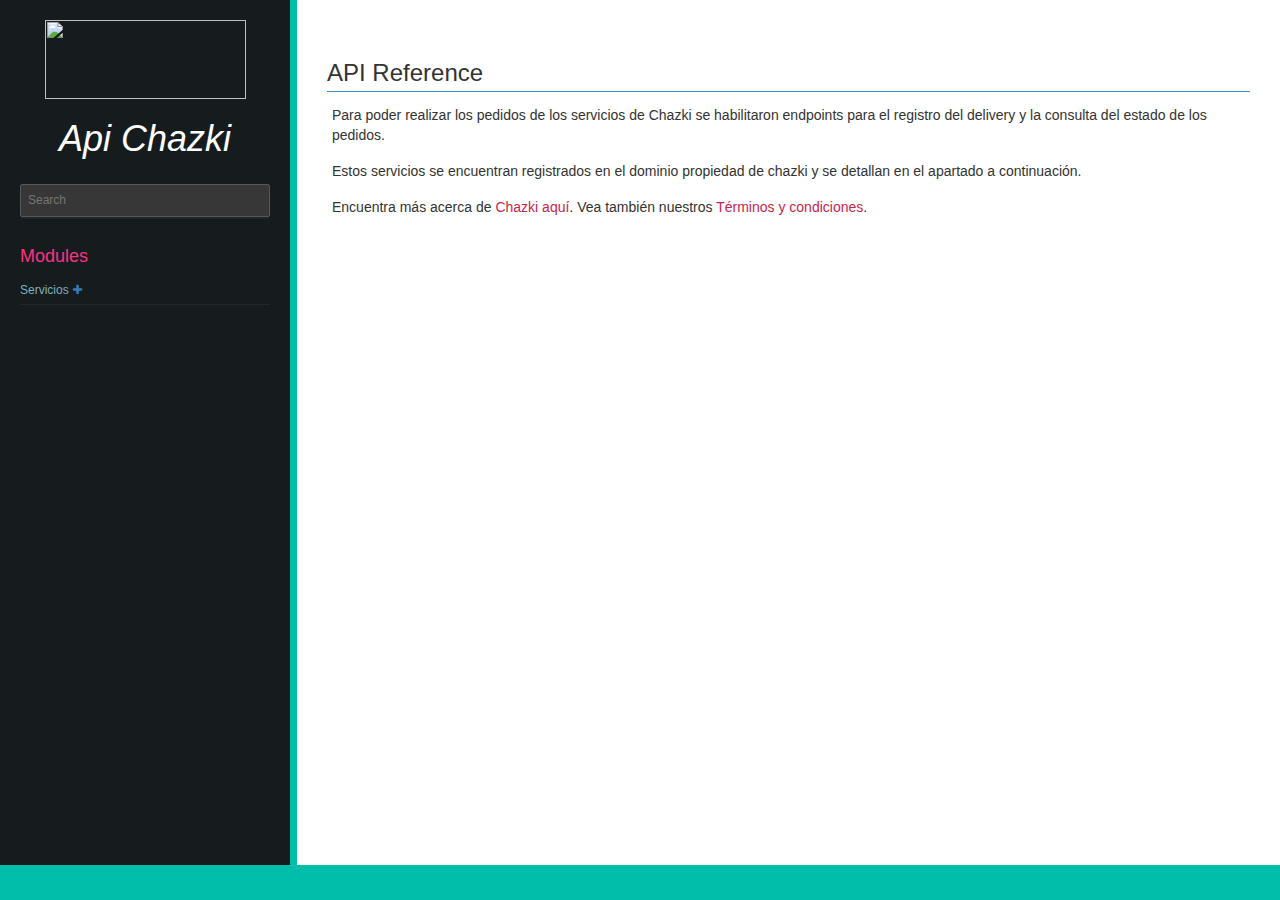
==== index.html @ 4b04d976 "first" ====
<!DOCTYPE html>
<html lang="en">
<head>
    <meta charset="utf-8">
    <title>Home | Api Chazki</title>

    <script src="scripts/prettify/prettify.js"> </script>
    <script src="scripts/prettify/lang-css.js"> </script>
    <!--[if lt IE 9]>
      <script src="//html5shiv.googlecode.com/svn/trunk/html5.js"></script>
    <![endif]-->
    <link type="text/css" rel="stylesheet" href="styles/bootstrap.min.css">
    <link type="text/css" rel="stylesheet" href="styles/prettify-jsdoc.css">
    <link type="text/css" rel="stylesheet" href="styles/prettify-tomorrow.css">
    <link type="text/css" rel="stylesheet" href="styles/tui-doc.css">

    
</head>
<body>
<nav class="lnb" id="lnb">
    <div class="logo" style="width: 201px; height: 79px">
        
            <img src="https://docs.chazki.com/images/logo.png" width="100%" height="100%">
        
    </div>
    <div class="title">
        <h1><a href="index.html" class="link">Api Chazki</a></h1>
        
    </div>
    <div class="search-container" id="search-container">
        <input type="text" placeholder="Search">
        <ul></ul>
    </div>
    
    <div class="lnb-api hidden"><h3>Modules</h3><ul><li><a href="module-Servicios.html">Servicios</a><button type="button" class="hidden toggle-subnav btn btn-link">  <span class="glyphicon glyphicon-plus"></span></button><div class="hidden" id="module:Servicios_sub"><div class="member-type">Methods</div><ul class="inner"><li><a href="module-Servicios.html#~uploadClientOrders">uploadClientOrders</a></li><li><a href="module-Servicios.html#~fnTrackOrderChazkiPosition">fnTrackOrderChazkiPosition</a></li><li><a href="module-Servicios.html#~fnOrderHistorialPublic">fnOrderHistorialPublic</a></li><li><a href="module-Servicios.html#~fnOrderHistorialPrivate">fnOrderHistorialPrivate</a></li><li><a href="module-Servicios.html#~fnOrderImages">fnOrderImages</a></li></ul></div></li></ul></div>
</nav>
<div id="resizer"></div>

<div class="main" id="main">
    



    









    


    <section>
        <article class="readme"><h1>API Reference</h1>
<p>Para poder realizar los pedidos de los servicios de Chazki se habilitaron endpoints para el registro del delivery y la consulta del estado de los pedidos.</p>
<p>Estos servicios se encuentran registrados en el dominio propiedad de chazki y se detallan en el apartado a continuación.</p>
<p>Encuentra más acerca de <a href="https://chazki.com/#/">Chazki aquí</a>. Vea también nuestros <a href="https://chazki.com/tyc.html">Términos y condiciones</a>.</p></article>
    </section>






</div>

<footer>
    <div class="footer-text"> </div>
</footer>
<script>prettyPrint();</script>
<script src="scripts/jquery.min.js"></script>
<script src="scripts/tui-doc.js"></script>
<script src="scripts/linenumber.js"></script>

    <script>
        var id = 'package:undefined_sub'.replace(/"/g, '_');
        var selectedApi = document.getElementById(id); // do not use jquery selector
        var $selectedApi = $(selectedApi);

        $selectedApi.removeClass('hidden');
        $selectedApi.parent().find('.glyphicon').removeClass('glyphicon-plus').addClass('glyphicon-minus');
        showLnbApi();
    </script>

</body>
</html>
---- styles/prettify-jsdoc.css ----
/* JSDoc prettify.js theme */

/* plain text */
.pln {
  color: #000000;
  font-weight: normal;
  font-style: normal;
}

/* string content */
.str {
  color: #006400;
  font-weight: normal;
  font-style: normal;
}

/* a keyword */
.kwd {
  color: #000000;
  font-weight: bold;
  font-style: normal;
}

/* a comment */
.com {
  font-weight: normal;
  font-style: italic;
}

/* a type name */
.typ {
  color: #000000;
  font-weight: normal;
  font-style: normal;
}

/* a literal value */
.lit {
  color: #006400;
  font-weight: normal;
  font-style: normal;
}

/* punctuation */
.pun {
  color: #000000;
  font-weight: bold;
  font-style: normal;
}

/* lisp open bracket */
.opn {
  color: #000000;
  font-weight: bold;
  font-style: normal;
}

/* lisp close bracket */
.clo {
  color: #000000;
  font-weight: bold;
  font-style: normal;
}

/* a markup tag name */
.tag {
  color: #006400;
  font-weight: normal;
  font-style: normal;
}

/* a markup attribute name */
.atn {
  color: #006400;
  font-weight: normal;
  font-style: normal;
}

/* a markup attribute value */
.atv {
  color: #006400;
  font-weight: normal;
  font-style: normal;
}

/* a declaration */
.dec {
  color: #000000;
  font-weight: bold;
  font-style: normal;
}

/* a variable name */
.var {
  color: #000000;
  font-weight: normal;
  font-style: normal;
}

/* a function name */
.fun {
  color: #000000;
  font-weight: bold;
  font-style: normal;
}

/* Specify class=linenums on a pre to get line numbering */
ol.linenums {
  margin-top: 0;
  margin-bottom: 0;
}
---- styles/prettify-tomorrow.css ----
/* Tomorrow Theme */
/* Original theme - https://github.com/chriskempson/tomorrow-theme */
/* Pretty printing styles. Used with prettify.js. */
/* SPAN elements with the classes below are added by prettyprint. */
/* plain text */
.pln {
  color: #4d4d4c; }

@media screen {
  /* string content */
  .str {
    color: #718c00; }

  /* a keyword */
  .kwd {
    color: #8959a8; }

  /* a comment */
  .com {
    color: #8e908c; }

  /* a type name */
  .typ {
    color: #4271ae; }

  /* a literal value */
  .lit {
    color: #f5871f; }

  /* punctuation */
  .pun {
    color: #4d4d4c; }

  /* lisp open bracket */
  .opn {
    color: #4d4d4c; }

  /* lisp close bracket */
  .clo {
    color: #4d4d4c; }

  /* a markup tag name */
  .tag {
    color: #c82829; }

  /* a markup attribute name */
  .atn {
    color: #f5871f; }

  /* a markup attribute value */
  .atv {
    color: #3e999f; }

  /* a declaration */
  .dec {
    color: #f5871f; }

  /* a variable name */
  .var {
    color: #c82829; }

  /* a function name */
  .fun {
    color: #4271ae; } }
/* Use higher contrast and text-weight for printable form. */
@media print, projection {
  .str {
    color: #060; }

  .kwd {
    color: #006;
    font-weight: bold; }

  .com {
    color: #600;
    font-style: italic; }

  .typ {
    color: #404;
    font-weight: bold; }

  .lit {
    color: #044; }

  .pun, .opn, .clo {
    color: #440; }

  .tag {
    color: #006;
    font-weight: bold; }

  .atn {
    color: #404; }

  .atv {
    color: #060; } }
/* Style */
/*
pre.prettyprint {
  background: white;
  font-family: Consolas, Monaco, 'Andale Mono', monospace;
  font-size: 12px;
  line-height: 1.5;
  border: 1px solid #ccc;
  padding: 10px; }
*/

/* Specify class=linenums on a pre to get line numbering */
ol.linenums {
  margin-top: 0;
  margin-bottom: 0; }

/* IE indents via margin-left */
li.L0,
li.L1,
li.L2,
li.L3,
li.L4,
li.L5,
li.L6,
li.L7,
li.L8,
li.L9 {
  /* */ }

/* Alternate shading for lines */
li.L1,
li.L3,
li.L5,
li.L7,
li.L9 {
  /* */ }
---- styles/tui-doc.css ----
body {
    font-size: 12px;
    font-family: Helvetica Neue, Helvetica, Arial, Malgun gothic, '돋움', AppleSDGothicNeo;
}
ul, ol, li {list-style:none; padding-left:0; margin-left:0;}

/* Navigation - LNB */
.lnb {
    width: 290px;
    position: absolute;
    bottom: 30px;
    top: 0;
    overflow: auto;
    left: 0;
    background-color: #161b1d;
    padding: 0 20px;
}
.lnb .logo {
    height: 13px;
    margin: 20px auto 0;
}
.lnb .title {
    text-align: center;
    padding: 0 0 15px;
}
.lnb .title .link {
    color: #fff;
    font-style: italic;
}
.lnb h3 {
    font-size: 1.5em;
    color: #fa3282;
}
.lnb h3 a {
    color: #fa3282;
}
.lnb h3 a:hover {
    color: #9a3282;
}
.lnb .lnb-api li,
.lnb .lnb-examples li {
    padding-top: 5px;
    padding-bottom: 5px;
    border-bottom: 1px solid #1f292e;
}
.lnb .lnb-api h3 a {
    color: #fa3282;
}
.lnb .lnb-api h3 a:hover {
    color: #fa3282;
    text-decoration: underline;
}
.lnb .lnb-api a,
.lnb .lnb-examples a {
    color: #7cafc2;
}
.lnb .lnb-api a:hover,
.lnb .lnb-examples a:hover {
    color: #a3cfdf;
}
.lnb .lnb-api .toggle-subnav {
    padding: 0 3px;
    margin-bottom: 0;
}
.lnb .lnb-api .toggle-subnav:focus {
    outline: 0;
}
.lnb .lnb-api .toggle-subnav {
    font-size: 10px;
}
.lnb .member-type {
    margin-top: 5px;
    margin-left: 5px;
    color: #568c3b;
    font-weight: normal;
    font-size: 10px;
    cursor: text;
}
.lnb .inner li {
    margin-left: 15px;
    border-bottom: 0;
    padding-top: 0;
    padding-bottom: 0;
    color: #bbb;
}
.lnb .inner a {
    color: #bbb;
}
.lnb .inner a:hover {
    color: #eee;
}

.lnb .version {
    color: #aaa;
    font-size: 1.2em;
}

/* LNB-TAB */
.lnb-tab {
    text-align: center;
    text-decoration: none;
}
.lnb-tab li {
    display: inline-block;
    padding-top: 15px;
}
.lnb-tab li a {
    color: #aaa;
    font-size: 0.9em;
}
.lnb-tab li.selected a {
    color: #fff;
    font-size: 1em;
}
.lnb-tab li+li a h4:before {
    content: "\007C";
    display: inline-block;
    color: #999;
    padding: 0 10px;
}

/* MAIN-CONTENT */
.main {
    padding: 20px;
    left: 297px;
    right: 0;
    top: 0;
    bottom: 0;
    position: absolute;
    overflow: auto;
    margin-bottom: 35px;
}
.main article ol,
.main article ul {
    margin-left: 15px;
}
.main section header {
    padding-top: 0;
    border-bottom: 1px solid #999;
}
.main section header h2 {
    font-size:18px;
    font-weight:bold;
    padding-left : 5px;
    border-left: 5px solid #dc9656;
}
.main section article {
    padding: 10px;
}
.main section article .container-overview {
    padding: 15px 15px 0 15px;
    border: 1px solid #dedede;
    border-radius: 7px;
}
.main section article h3.subsection-title {
    font-size:16px;
    color: #fa3282;
    padding:35px 0 0 5px;
    border-bottom: 1px solid #dedede;
}
.main section article dl h4 {
    font-size: 12px;
    font-weight: bold;
}
.main section article dl h4 .signature {
    font-size: 9pt;
}
.main section article dl h4 .type-signature {
    font-size: 9pt;
    color: #31708f;
    font-weight: normal;
}
.main section article dl dt .name {
    padding: 3px 10px;
    background-color: #f4f7f8;
}
.main section article dl dd {
    padding: 0 30px;
}
.main section article dl dd h5{
    font-weight: bold;
}
.main section article .container-source {
    margin: -15px -15px 3px 0;
    font-weight: normal;
    font-size: 8pt;
    text-align: right;
    padding-right: 10px;
}
.main section article .container-returns {
    margin-bottom: 7px;
}
.main section article .container-returns span,
.main section article .container-params table {
    border-left: 3px solid #eee;
    margin-left: 7px;
    padding-left: 3px;
    margin-bottom: 5px;
}
.main section article .container-returns p {
    display: inline;
}
.main section article .container-properties h5,
.main section article .container-returns h5,
.main section article .container-params h5,
.main section article table th,
.main section article table td.type,
.main section article table td.attributes {
    font-family: Verdana, sans-serif;
    font-size: 90%;
}
.main section article table,
.main section article table th,
.main section article table td {
    font-family: Verdana, sans-serif;
    vertical-align: top;
    border: 0;
    padding: 1px 3px;
}
.main section article table td.name{
    max-width: 300px;
    min-width: 80px;
    word-break: break-all;
}
.main section article table td.type,
.main section article table td.attributes,
.main section article table td.default {
    max-width: 120px;
    min-width: 80px;
    word-break: break-all;
}
.main section article table td.type,
.main section article table td.attributes {
    color: #aaa;
}
.main section article table td p {
    padding: 0;
    margin: 0;
}
.main section article table td h6 {
    padding: 0 0 0 3px;
    margin: 3px 0 0 3px;
    font-size: 85%;
}
.main section article .container-properties table.props {
    margin-top: -3px;
}
.main .main-content article {
    padding:0;
}
.main .container-overview,
.main .main-datail {
    overflow: hidden;
}
.main .main-detail .tag-source {
    float:left;
    display:none;
}
.main .main-detail .tag-author {
    float:left;
}
.main .main-detail .tag-author a {
    color:#181818;
    font-size:11px;
    text-decoration:none;
}
.linenums li.selected {
    background: #faebd7;
}
.iinenums .number {
    color: #777;
    display: inline-block;
    width: 40px;
}

/* FOOTER */
footer {
    padding-top: 3px;
    line-height: 35px;
    height: 35px;
    position: fixed;
    width: 100%;
    bottom: 0;
    background-color: #00beaa;
    color: #ebf8ff;
    text-align: center;
}

/* README*/
.readme {
    font-size: 14px;
}
.readme p,
.readme ul,
.readme ol {
    padding: 3px 0 3px 5px;
}
.readme li {
    list-style: initial;
}
.readme img {
    max-width: 100%;
}
.readme h1 {
    font-size:24px;
    font-weight:normal;
    padding: 10px 0 5px 0;
    border-bottom: 1px solid #428bca;
}
.readme pre {
    margin: 15px 3px;
}
.readme li p {
    padding: 10px 0;
    color: #333;
}
.readme p a {
    color:#c7254e;
}
.readme h2 {
    padding-bottom: 3px;
    border-bottom: 1px solid #dedede;
    font-size: 22px;
}
.readme h3 {
    font-size: 20px;
    padding-bottom: 3px;
}

.readme h4 {
    font-size: 18px;
}
.readme h5 {
    font-size: 16px;
}
.readme h6 {
    font-size: 15px;
}
.readme table {
    margin: 5px 30px 20px;
}
.readme table th,
.readme table td {
    padding: 2px 20px 2px 5px;
    border-bottom: 1px solid #dedede;
}
.readme section header h2 {
    font-size:20px;
    padding-left:10px;
    border-left:5px solid #fa3282;
}
.readme section .container-overview {
    color:#333;
    border-radius: 2px;
    border:1px solid #dedede;
    padding:15px 15px 10px;
}
.readme section .container-overview .description {
    color:#666;
}
.readme section .container-overview dt {float:left; }
.readme section .container-overview dd {float:left; margin-left:10px; }
.readme blockquote {
    padding: inherit;
    margin: inherit;
    font-size: inherit;
    color: #777;
}

/* Search box */
.search-container {
    position: relative;
    padding-bottom: 10px;
}
.search-container input {
    padding: 7px;
    width: 100%;
    color: #aaa;
    border: 1px solid #585858;
    background-color: #373737;
    border-radius: 2px;
}
.search-container a {
    color: #fff;
}
.search-container strong {
    color: pink;
    font-weight: normal;
}
.search-container ul {
    font-size: 13px;
    position: absolute;
    width: 100%;
    background-color: #456e82;
    border: 1px solid #1f292e;
    border-radius: 0 0 2px 2px;
    opacity: 0.9;
    filter: alpha(opacity=90);
}
.search-container ul li {
    text-align: left;
    width: 100%;
    padding: 4px 0 4px 7px;
    overflow: hidden;
    border: 0;
    cursor: pointer;
}
.search-container ul li:hover,
.search-container ul li.highlight{
    background-color: #fff;
}
.search-container ul li:hover a,
.search-container ul li.highlight a {
    color: #1f292e;
    text-decoration: underline;
}
.search-container ul li:hover strong,
.search-container ul li.highlight strong {
    color: #ff4141;
}
.search-container ul li .group {
    font-size: 11px;
    color: #ccc;
    margin-left: 10px;
}
.search-container ul li:hover .group,
.search-container ul li.highlight .group {
    color: #777;
}

/* ETC */
.logo {
    width: 90px;
    vertical-align: initial;
}
.hidden {
    display: none;
}
.footer-text {
    padding-left: 3px;
    display: inline-block;
}
#example-nav {
    margin-top: 15px;
}
#resizer {
    width: 7px;
    position: fixed;
    left: 290px;
    height: 100%;
    background-color: #00beaa;
    cursor: col-resize;
}
span.param-type {
    color: #aaa;
}
pre.prettyprint {
    font-size: 0.9em;
    border-radius: 0;
}
span.icon {
    font-size: 8pt;
    border-radius: 3px;
    padding: 1px 2px;
}
span.icon.green {
    color: #3c763d;
    background-color: #dff0d8;
    border-color: #d6e9c6;
}
span.icon.blue {
    color: #31708f;
    background-color: #d9edf7;
    border-color: #bce8f1;
}
span.icon.yellow {
    color: #8a6d3b;
    background-color: #fcf8e3;
    border-color: #faebcc;
}
span.icon.red {
    color: #A94443;
    background-color: #f2dede;
    border-color: #ebccd1;
}
span.arrow {
    font-size: 8pt;
    padding-right: 5px;
}
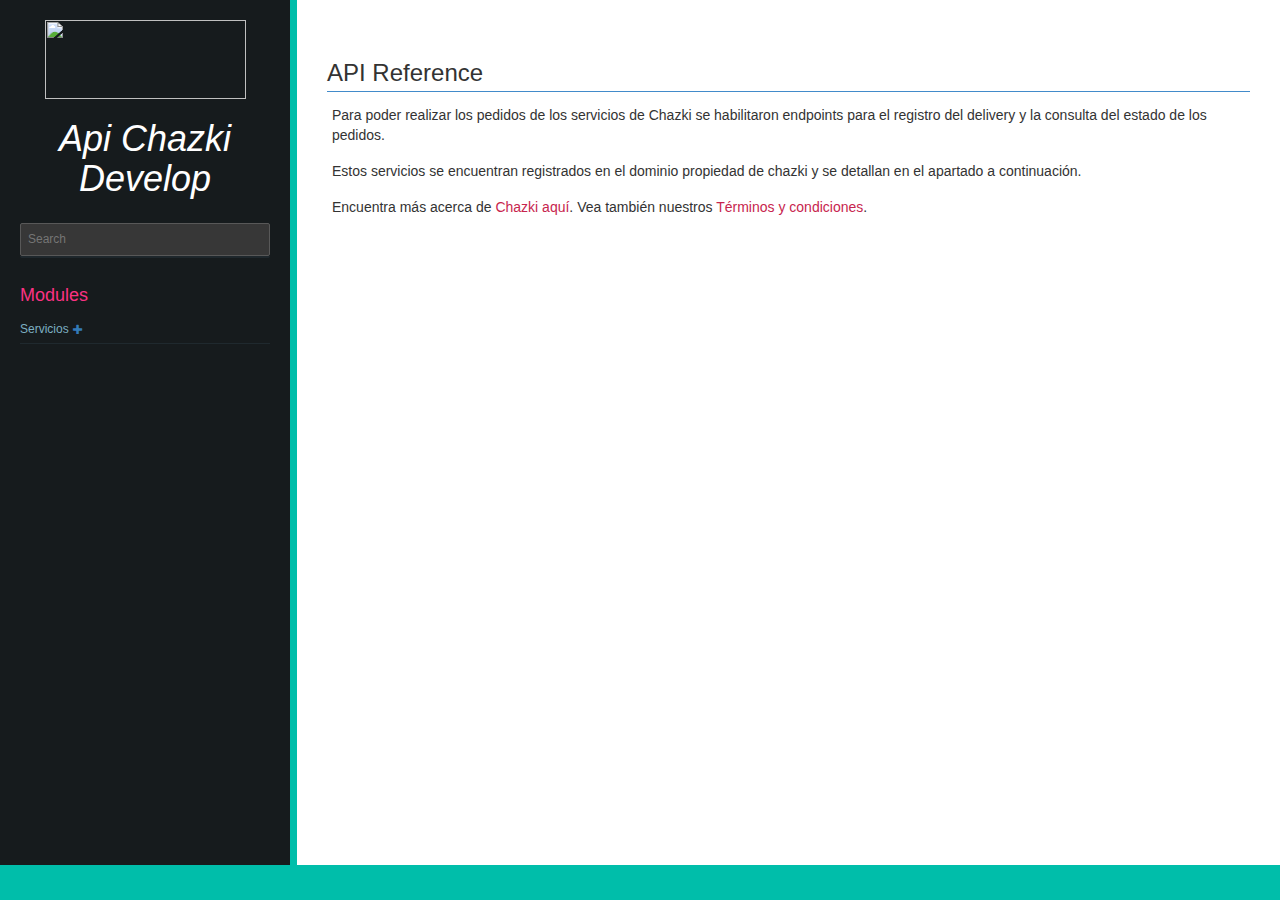
==== commit 56f994ac: "update" ====
--- a/index.html
+++ b/index.html
@@ -2,7 +2,7 @@
 <html lang="en">
 <head>
     <meta charset="utf-8">
-    <title>Home | Api Chazki</title>
+    <title>Home | Api Chazki Develop</title>
 
     <script src="scripts/prettify/prettify.js"> </script>
     <script src="scripts/prettify/lang-css.js"> </script>
@@ -24,7 +24,7 @@
         
     </div>
     <div class="title">
-        <h1><a href="index.html" class="link">Api Chazki</a></h1>
+        <h1><a href="index.html" class="link">Api Chazki Develop</a></h1>
         
     </div>
     <div class="search-container" id="search-container">
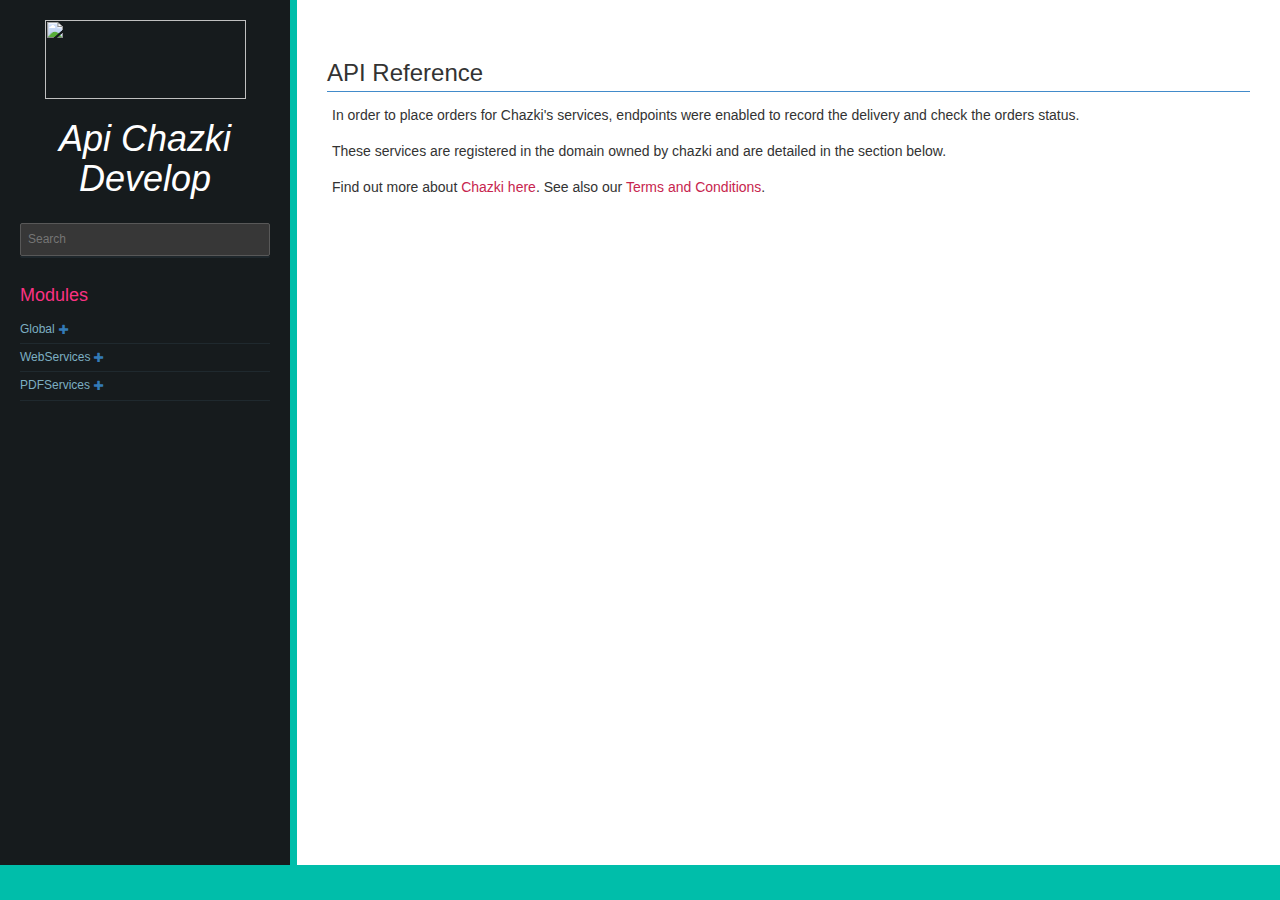
==== commit a8cb5d0f: "Dev Documentation update2" ====
--- a/index.html
+++ b/index.html
@@ -32,7 +32,7 @@
         <ul></ul>
     </div>
     
-    <div class="lnb-api hidden"><h3>Modules</h3><ul><li><a href="module-Servicios.html">Servicios</a><button type="button" class="hidden toggle-subnav btn btn-link">  <span class="glyphicon glyphicon-plus"></span></button><div class="hidden" id="module:Servicios_sub"><div class="member-type">Methods</div><ul class="inner"><li><a href="module-Servicios.html#~uploadClientOrders">uploadClientOrders</a></li><li><a href="module-Servicios.html#~fnTrackOrderChazkiPosition">fnTrackOrderChazkiPosition</a></li><li><a href="module-Servicios.html#~fnOrderHistorialPublic">fnOrderHistorialPublic</a></li><li><a href="module-Servicios.html#~fnOrderHistorialPrivate">fnOrderHistorialPrivate</a></li><li><a href="module-Servicios.html#~fnOrderImages">fnOrderImages</a></li></ul></div></li></ul></div>
+    <div class="lnb-api hidden"><h3>Modules</h3><ul><li><a href="module-Global.html">Global</a><button type="button" class="hidden toggle-subnav btn btn-link">  <span class="glyphicon glyphicon-plus"></span></button><div class="hidden" id="module:Global_sub"><div class="member-type">Methods</div><ul class="inner"><li><a href="module-Global.html#~Status">Status</a></li></ul></div></li><li><a href="module-WebServices.html">WebServices</a><button type="button" class="hidden toggle-subnav btn btn-link">  <span class="glyphicon glyphicon-plus"></span></button><div class="hidden" id="module:WebServices_sub"><div class="member-type">Members</div><ul class="inner"><li><a href="module-WebServices.html#.orderStatusUpdateFun">orderStatusUpdateFun</a></li></ul><div class="member-type">Methods</div><ul class="inner"><li><a href="module-WebServices.html#~uploadClientOrders">uploadClientOrders</a></li><li><a href="module-WebServices.html#~fnTrackOrderChazkiPosition">fnTrackOrderChazkiPosition</a></li><li><a href="module-WebServices.html#~fnOrderHistorialPublic">fnOrderHistorialPublic</a></li><li><a href="module-WebServices.html#~fnOrderHistorialPrivate">fnOrderHistorialPrivate</a></li><li><a href="module-WebServices.html#~fnOrderImages">fnOrderImages</a></li></ul></div></li><li><a href="module-PDFServices.html">PDFServices</a><button type="button" class="hidden toggle-subnav btn btn-link">  <span class="glyphicon glyphicon-plus"></span></button><div class="hidden" id="module:PDFServices_sub"><div class="member-type">Methods</div><ul class="inner"><li><a href="module-PDFServices.html#~createPDFByOrders">createPDFByOrders</a></li></ul></div></li></ul></div>
 </nav>
 <div id="resizer"></div>
 
@@ -56,9 +56,9 @@
 
     <section>
         <article class="readme"><h1>API Reference</h1>
-<p>Para poder realizar los pedidos de los servicios de Chazki se habilitaron endpoints para el registro del delivery y la consulta del estado de los pedidos.</p>
-<p>Estos servicios se encuentran registrados en el dominio propiedad de chazki y se detallan en el apartado a continuación.</p>
-<p>Encuentra más acerca de <a href="https://chazki.com/#/">Chazki aquí</a>. Vea también nuestros <a href="https://chazki.com/tyc.html">Términos y condiciones</a>.</p></article>
+<p>In order to place orders for Chazki's services, endpoints were enabled to record the delivery and check the orders status.</p>
+<p>These services are registered in the domain owned by chazki and are detailed in the section below.</p>
+<p>Find out more about <a href="https://chazki.com/#/">Chazki here</a>. See also our <a href="https://chazki.com/tyc.html">Terms and Conditions</a>.</p></article>
     </section>
 
 
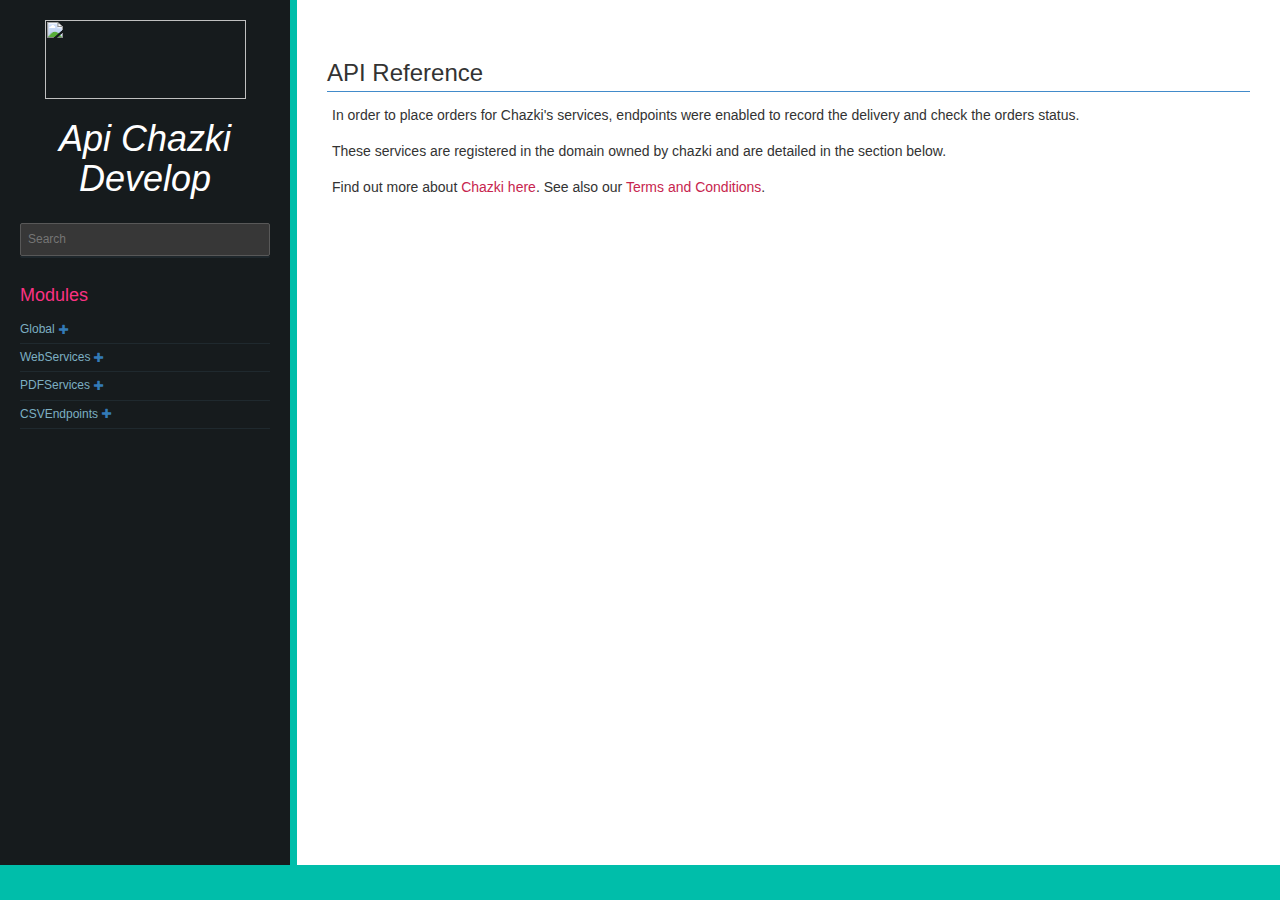
==== commit e9e4e04c: "update documentation" ====
--- a/index.html
+++ b/index.html
@@ -32,7 +32,7 @@
         <ul></ul>
     </div>
     
-    <div class="lnb-api hidden"><h3>Modules</h3><ul><li><a href="module-Global.html">Global</a><button type="button" class="hidden toggle-subnav btn btn-link">  <span class="glyphicon glyphicon-plus"></span></button><div class="hidden" id="module:Global_sub"><div class="member-type">Methods</div><ul class="inner"><li><a href="module-Global.html#~Status">Status</a></li></ul></div></li><li><a href="module-WebServices.html">WebServices</a><button type="button" class="hidden toggle-subnav btn btn-link">  <span class="glyphicon glyphicon-plus"></span></button><div class="hidden" id="module:WebServices_sub"><div class="member-type">Members</div><ul class="inner"><li><a href="module-WebServices.html#.orderStatusUpdateFun">orderStatusUpdateFun</a></li></ul><div class="member-type">Methods</div><ul class="inner"><li><a href="module-WebServices.html#~uploadClientOrders">uploadClientOrders</a></li><li><a href="module-WebServices.html#~fnTrackOrderChazkiPosition">fnTrackOrderChazkiPosition</a></li><li><a href="module-WebServices.html#~fnOrderHistorialPublic">fnOrderHistorialPublic</a></li><li><a href="module-WebServices.html#~fnOrderHistorialPrivate">fnOrderHistorialPrivate</a></li><li><a href="module-WebServices.html#~fnOrderImages">fnOrderImages</a></li></ul></div></li><li><a href="module-PDFServices.html">PDFServices</a><button type="button" class="hidden toggle-subnav btn btn-link">  <span class="glyphicon glyphicon-plus"></span></button><div class="hidden" id="module:PDFServices_sub"><div class="member-type">Methods</div><ul class="inner"><li><a href="module-PDFServices.html#~createPDFByOrders">createPDFByOrders</a></li></ul></div></li></ul></div>
+    <div class="lnb-api hidden"><h3>Modules</h3><ul><li><a href="module-Global.html">Global</a><button type="button" class="hidden toggle-subnav btn btn-link">  <span class="glyphicon glyphicon-plus"></span></button><div class="hidden" id="module:Global_sub"><div class="member-type">Methods</div><ul class="inner"><li><a href="module-Global.html#~OrdersStatus">Orders Status</a></li><li><a href="module-Global.html#~WebHooksDocumentation">WebHooks Documentation</a></li></ul></div></li><li><a href="module-WebServices.html">WebServices</a><button type="button" class="hidden toggle-subnav btn btn-link">  <span class="glyphicon glyphicon-plus"></span></button><div class="hidden" id="module:WebServices_sub"><div class="member-type">Methods</div><ul class="inner"><li><a href="module-WebServices.html#~uploadClientOrders">uploadClientOrders</a></li><li><a href="module-WebServices.html#~fnTrackOrderChazkiPosition">fnTrackOrderChazkiPosition</a></li><li><a href="module-WebServices.html#~fnOrderHistorialPublic">fnOrderHistorialPublic</a></li><li><a href="module-WebServices.html#~fnOrderHistorialPrivate">fnOrderHistorialPrivate</a></li><li><a href="module-WebServices.html#~fnOrderImages">fnOrderImages</a></li></ul></div></li><li><a href="module-PDFServices.html">PDFServices</a><button type="button" class="hidden toggle-subnav btn btn-link">  <span class="glyphicon glyphicon-plus"></span></button><div class="hidden" id="module:PDFServices_sub"><div class="member-type">Methods</div><ul class="inner"><li><a href="module-PDFServices.html#~createPDFByOrders">createPDFByOrders</a></li></ul></div></li><li><a href="module-CSVEndpoints.html">CSVEndpoints</a><button type="button" class="hidden toggle-subnav btn btn-link">  <span class="glyphicon glyphicon-plus"></span></button><div class="hidden" id="module:CSVEndpoints_sub"><div class="member-type">Methods</div><ul class="inner"><li><a href="module-CSVEndpoints.html#~processCSV">processCSV</a></li><li><a href="module-CSVEndpoints.html#~createStaffingAffiliates">createStaffingAffiliates</a></li><li><a href="module-CSVEndpoints.html#~CSVreportGenerator">CSVreportGenerator</a></li><li><a href="module-CSVEndpoints.html#~createAsignedStaffing">createAsignedStaffing</a></li><li><a href="module-CSVEndpoints.html#~CSVtemplateOrdersNoLocated">CSVtemplateOrdersNoLocated</a></li><li><a href="module-CSVEndpoints.html#~CSVprocessOrdersNoLocated">CSVprocessOrdersNoLocated</a></li><li><a href="module-CSVEndpoints.html#~updateDropAddressInFallabellaReturnOrders">updateDropAddressInFallabellaReturnOrders</a></li><li><a href="module-CSVEndpoints.html#~CSVManifestValidation">CSVManifestValidation</a></li></ul></div></li></ul></div>
 </nav>
 <div id="resizer"></div>
 
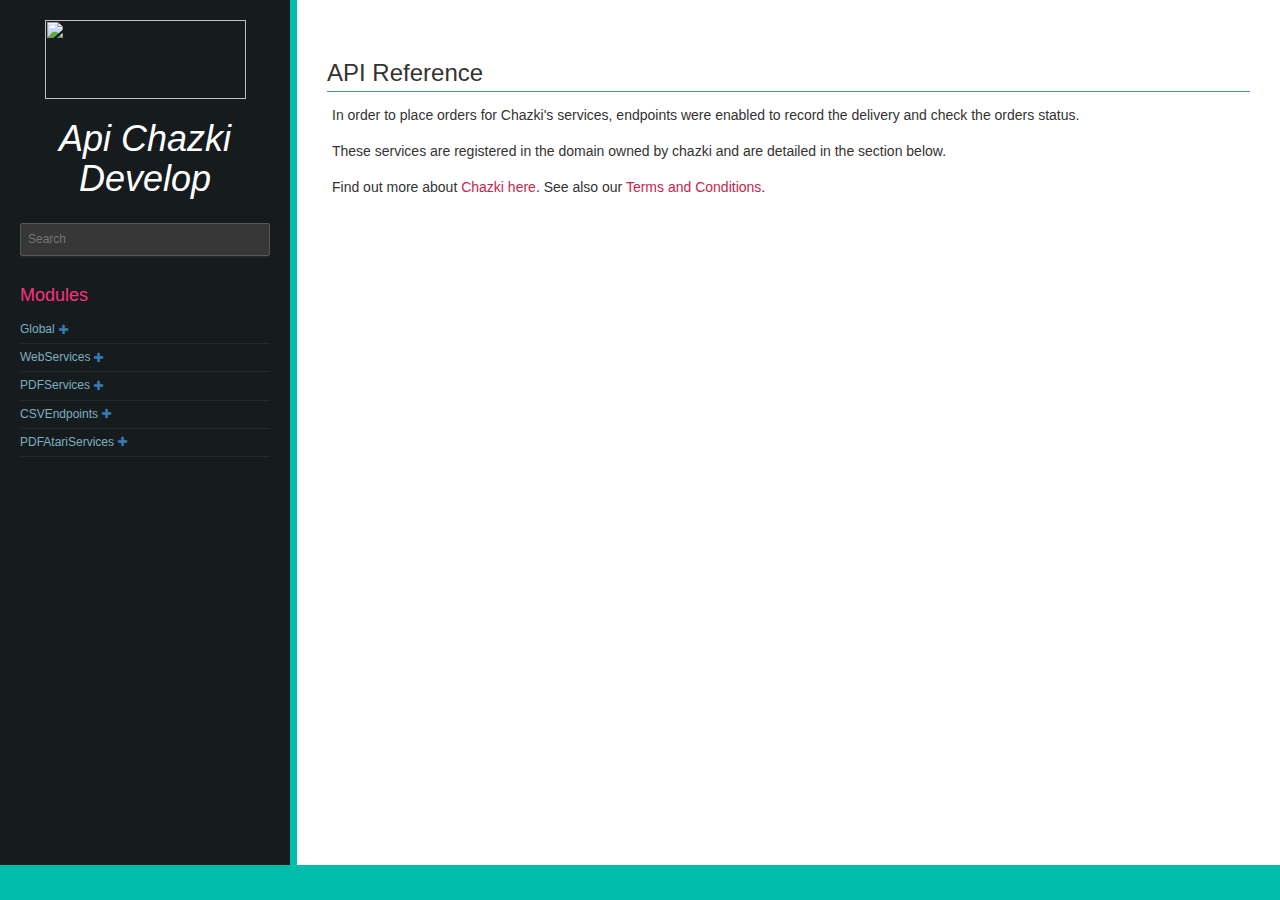
==== commit 60b4ef8c: "update documentation" ====
--- a/index.html
+++ b/index.html
@@ -32,7 +32,7 @@
         <ul></ul>
     </div>
     
-    <div class="lnb-api hidden"><h3>Modules</h3><ul><li><a href="module-Global.html">Global</a><button type="button" class="hidden toggle-subnav btn btn-link">  <span class="glyphicon glyphicon-plus"></span></button><div class="hidden" id="module:Global_sub"><div class="member-type">Methods</div><ul class="inner"><li><a href="module-Global.html#~OrdersStatus">Orders Status</a></li><li><a href="module-Global.html#~WebHooksDocumentation">WebHooks Documentation</a></li></ul></div></li><li><a href="module-WebServices.html">WebServices</a><button type="button" class="hidden toggle-subnav btn btn-link">  <span class="glyphicon glyphicon-plus"></span></button><div class="hidden" id="module:WebServices_sub"><div class="member-type">Methods</div><ul class="inner"><li><a href="module-WebServices.html#~uploadClientOrders">uploadClientOrders</a></li><li><a href="module-WebServices.html#~fnTrackOrderChazkiPosition">fnTrackOrderChazkiPosition</a></li><li><a href="module-WebServices.html#~fnOrderHistorialPublic">fnOrderHistorialPublic</a></li><li><a href="module-WebServices.html#~fnOrderHistorialPrivate">fnOrderHistorialPrivate</a></li><li><a href="module-WebServices.html#~fnOrderImages">fnOrderImages</a></li></ul></div></li><li><a href="module-PDFServices.html">PDFServices</a><button type="button" class="hidden toggle-subnav btn btn-link">  <span class="glyphicon glyphicon-plus"></span></button><div class="hidden" id="module:PDFServices_sub"><div class="member-type">Methods</div><ul class="inner"><li><a href="module-PDFServices.html#~createPDFByOrders">createPDFByOrders</a></li></ul></div></li><li><a href="module-CSVEndpoints.html">CSVEndpoints</a><button type="button" class="hidden toggle-subnav btn btn-link">  <span class="glyphicon glyphicon-plus"></span></button><div class="hidden" id="module:CSVEndpoints_sub"><div class="member-type">Methods</div><ul class="inner"><li><a href="module-CSVEndpoints.html#~processCSV">processCSV</a></li><li><a href="module-CSVEndpoints.html#~createStaffingAffiliates">createStaffingAffiliates</a></li><li><a href="module-CSVEndpoints.html#~CSVreportGenerator">CSVreportGenerator</a></li><li><a href="module-CSVEndpoints.html#~createAsignedStaffing">createAsignedStaffing</a></li><li><a href="module-CSVEndpoints.html#~CSVtemplateOrdersNoLocated">CSVtemplateOrdersNoLocated</a></li><li><a href="module-CSVEndpoints.html#~CSVprocessOrdersNoLocated">CSVprocessOrdersNoLocated</a></li><li><a href="module-CSVEndpoints.html#~updateDropAddressInFallabellaReturnOrders">updateDropAddressInFallabellaReturnOrders</a></li><li><a href="module-CSVEndpoints.html#~CSVManifestValidation">CSVManifestValidation</a></li></ul></div></li></ul></div>
+    <div class="lnb-api hidden"><h3>Modules</h3><ul><li><a href="module-Global.html">Global</a><button type="button" class="hidden toggle-subnav btn btn-link">  <span class="glyphicon glyphicon-plus"></span></button><div class="hidden" id="module:Global_sub"><div class="member-type">Methods</div><ul class="inner"><li><a href="module-Global.html#~OrdersStatus">Orders Status</a></li><li><a href="module-Global.html#~WebHooksDocumentation">WebHooks Documentation</a></li></ul></div></li><li><a href="module-WebServices.html">WebServices</a><button type="button" class="hidden toggle-subnav btn btn-link">  <span class="glyphicon glyphicon-plus"></span></button><div class="hidden" id="module:WebServices_sub"><div class="member-type">Methods</div><ul class="inner"><li><a href="module-WebServices.html#~uploadClientOrders">uploadClientOrders</a></li><li><a href="module-WebServices.html#~uploadOriginalOrdersFromIntegration">uploadOriginalOrdersFromIntegration</a></li><li><a href="module-WebServices.html#~orderStatusUpdateFun">orderStatusUpdateFun</a></li><li><a href="module-WebServices.html#~fnTrackOrderChazkiPosition">fnTrackOrderChazkiPosition</a></li><li><a href="module-WebServices.html#~fnOrderHistorialPublic">fnOrderHistorialPublic</a></li><li><a href="module-WebServices.html#~fnOrderHistorialPrivate">fnOrderHistorialPrivate</a></li><li><a href="module-WebServices.html#~fnOrderImages">fnOrderImages</a></li></ul></div></li><li><a href="module-PDFServices.html">PDFServices</a><button type="button" class="hidden toggle-subnav btn btn-link">  <span class="glyphicon glyphicon-plus"></span></button><div class="hidden" id="module:PDFServices_sub"><div class="member-type">Methods</div><ul class="inner"><li><a href="module-PDFServices.html#~createPDFByCSV">createPDFByCSV</a></li><li><a href="module-PDFServices.html#~createPDFByOrders">createPDFByOrders</a></li><li><a href="module-PDFServices.html#~createPDFByRoute">createPDFByRoute</a></li><li><a href="module-PDFServices.html#~createPDFbyLocations">createPDFbyLocations</a></li><li><a href="module-PDFServices.html#~createPDFAcuseOrder">createPDFAcuseOrder</a></li></ul></div></li><li><a href="module-CSVEndpoints.html">CSVEndpoints</a><button type="button" class="hidden toggle-subnav btn btn-link">  <span class="glyphicon glyphicon-plus"></span></button><div class="hidden" id="module:CSVEndpoints_sub"><div class="member-type">Methods</div><ul class="inner"><li><a href="module-CSVEndpoints.html#~processCSV">processCSV</a></li><li><a href="module-CSVEndpoints.html#~validateCSVErrors">validateCSVErrors</a></li><li><a href="module-CSVEndpoints.html#~sendEmailWithErrors">sendEmailWithErrors</a></li><li><a href="module-CSVEndpoints.html#~createLocationBranch">createLocationBranch</a></li><li><a href="module-CSVEndpoints.html#~updateLocationStock">updateLocationStock</a></li><li><a href="module-CSVEndpoints.html#~updatePackage">updatePackage</a></li><li><a href="module-CSVEndpoints.html#~createAffiliates">createAffiliates</a></li><li><a href="module-CSVEndpoints.html#~createStaffingAffiliates">createStaffingAffiliates</a></li><li><a href="module-CSVEndpoints.html#~CSVreportGenerator">CSVreportGenerator</a></li><li><a href="module-CSVEndpoints.html#~createAsignedStaffing">createAsignedStaffing</a></li><li><a href="module-CSVEndpoints.html#~CSVtemplateOrdersNoLocated">CSVtemplateOrdersNoLocated</a></li><li><a href="module-CSVEndpoints.html#~CSVprocessOrdersNoLocated">CSVprocessOrdersNoLocated</a></li><li><a href="module-CSVEndpoints.html#~updateDropAddressInFallabellaReturnOrders">updateDropAddressInFallabellaReturnOrders</a></li><li><a href="module-CSVEndpoints.html#~CSVManifestValidation">CSVManifestValidation</a></li></ul></div></li><li><a href="module-PDFAtariServices.html">PDFAtariServices</a><button type="button" class="hidden toggle-subnav btn btn-link">  <span class="glyphicon glyphicon-plus"></span></button><div class="hidden" id="module:PDFAtariServices_sub"><div class="member-type">Methods</div><ul class="inner"><li><a href="module-PDFAtariServices.html#~createAtariPDFFromCSV">createAtariPDFFromCSV</a></li></ul></div></li></ul></div>
 </nav>
 <div id="resizer"></div>
 
